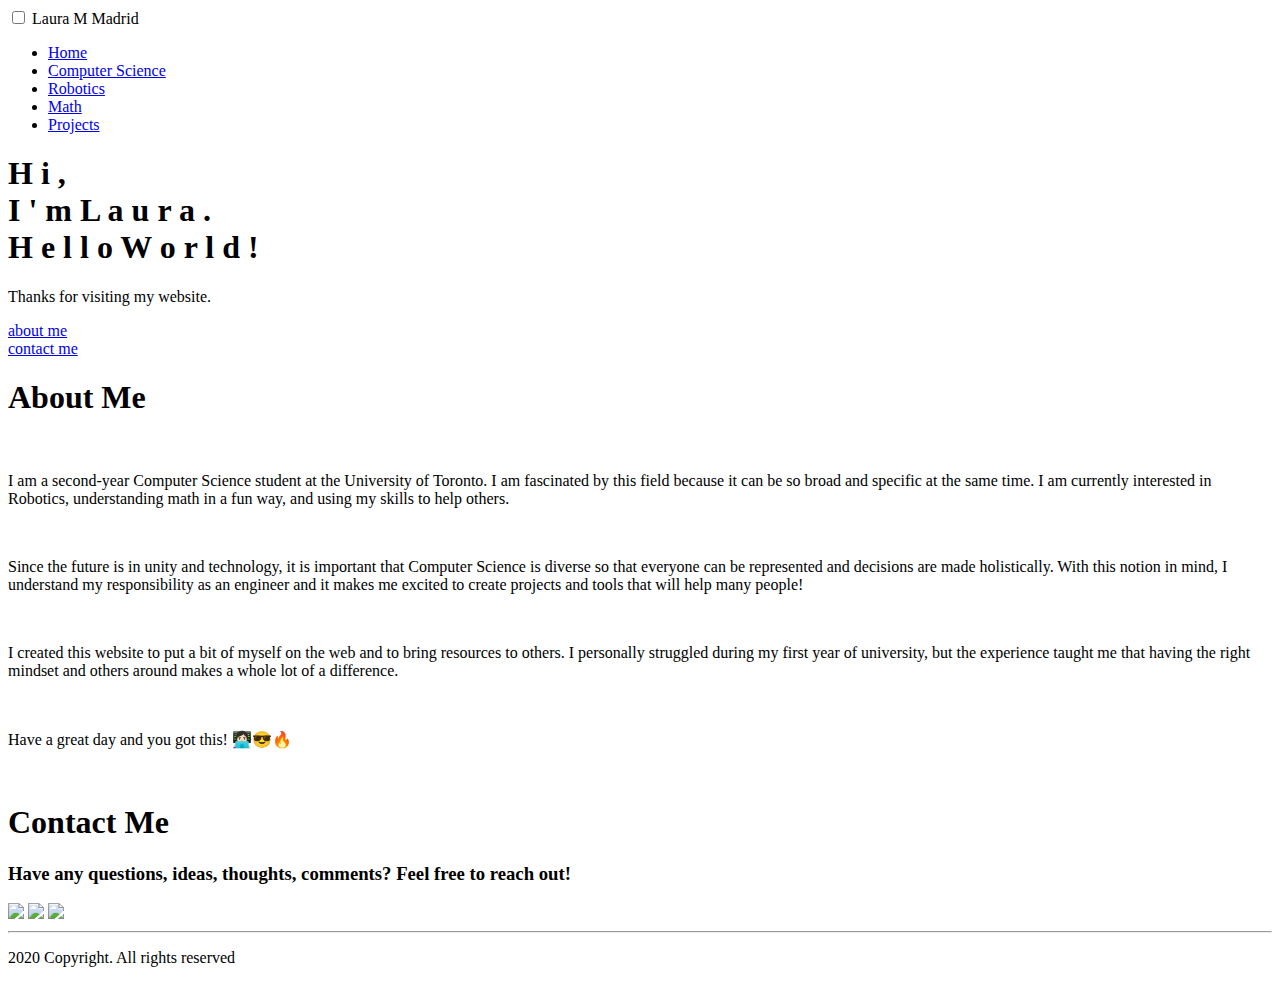
==== index.html @ e2d2ec39 "home page" ====
<!DOCTYPE html>
<html>

<head>
	<meta charset="utf-8" />
	<meta name="viewport" content="width=device-width, initial-scale = 1.0">
	<meta http-equip="X-UA-Compatible" content="ie=edge">
	<link href="https://fonts.googleapis.com/css2?family=Courgette&family=Open+Sans&display=swap" rel="stylesheet" />
	<link rel="stylesheet" href="animate.css" />
	<link rel="stylesheet" href="style.css" />
  <script src="https://kit.fontawesome.com/a076d05399.js"></script>
	<title>Home &#128588;</title>
</head>

<body>
  <div>
  <nav>
      <input type="checkbox" id="check" >
      <label for="check" class= "checkbtn">
        <i class= "fas fa-bars"></i>
      </label>
      <label class ="logo">Laura M Madrid</label>
      <ul>
        <li><a class= "active" href = "#">Home</a></li>
        <li><a href = "ComputerScience.html">Computer Science</a></li>
        <li><a href = "Robotics.html">Robotics</a></li>
        <li><a href = "Math.html">Math</a></li>
        <li><a href = "Projects.html">Projects</a></li>
      </ul>
  </nav>
  <div>
    
	<div class="container main-info-section">
		<div class="text">
			<h1>
				<span style = "--i:1;" >H</span>
        <span style = "--i:2;" class="m-left">i</span>
        <span style = "--i:3;" class="m-left">,</span>
        <br>
        <span style = "--i:4;" >I</span>
        <span style = "--i:5;" class="m-left">'</span>
        <span style = "--i:6;" class="m-left">m</span>
        <span></span>
        <span style = "--i:7;" class="m-left name">L</span>
        <span style = "--i:8;" class="m-left name">a</span>
        <span style = "--i:9;" class="m-left name">u</span>
        <span style = "--i:10;" class="m-left name">r</span>
        <span style = "--i:11;" class="m-left name">a</span>
        <span style = "--i:12;" class="m-left">.</span>
        <br>
        <span class="m-left">H</span>
        <span class="m-left">e</span>
        <span class="m-left">l</span>
        <span class="m-left">l</span>
        <span class="m-left">o</span>
        <span></span>
        <span class="m-left">W</span>
        <span class="m-left">o</span>
        <span class="m-left">r</span>
        <span class="m-left">l</span>
        <span class="m-left">d</span>
        <span class="m-left">!</span>
      </h1>

      <p>Thanks for visiting my website.</p>
      <li><a class="intro-buttons" href="#about">about me</a></li>
      <li><a class="intro-buttons"href="#contact">contact me</a></li>
    </div>
  
    <div class="profile-image">
      <i class="img-1"></i>
      <i class="img-2"></i>
      <i class="img-3"></i>
      <i class="img-4"></i>
      <i class="img-5"></i>
    </div>
    
	</div>
  
  <div class= "container about" id= "about">
    <h1>About Me</h1>
    <div class = "about-me-info">
      <br>
      <p>I am a second-year Computer Science student at the University of Toronto. I am fascinated by this field because it can be so broad and specific at the same time. I am currently interested in Robotics, understanding math in a fun way, and using my skills to help others.
      </p>
      <br>
      <p> Since the future is in unity and technology, it is important that Computer Science is diverse so that everyone can be represented and decisions are made holistically. With this notion in mind, I understand my responsibility as an engineer and it makes me excited to create projects and tools that will help many people! </p>
      <br>
      <p> I created this website to put a bit of myself on the web and to bring resources to others. I personally struggled during my first year of university, but the experience taught me that having the right mindset and others around makes a whole lot of a difference. </p>
      <br>
      <p>Have a great day and you got this! &#128105;&#127995;&#8205;&#128187;&#128526;&#128293;</p>
    </div>
  </div>
  <br>
  <div class="container contact" id="contact">
    <h1>Contact Me</h1>
    <h3 class = "contact-intro">Have any questions, ideas, thoughts, comments? Feel free to reach out! </h3>

    <div class= "ContactButtons">
    <a class= "github" href = "https://github.com/Laura05010"><img src= "icons/Github.png" onmouseover = "this.src= 'icons/GithubHover.png'" onmouseout = "this.src= 'icons/Github.png'"></a>
    <a class= "linkedin" href = "https://www.linkedin.com/in/laura-maldonado-madrid-2b6344190/"><img src= "icons/linkedIn.png" onmouseover = "this.src= 'icons/linkedInHover.png'" onmouseout = "this.src= 'icons/linkedIn.png'"></button></a>
    <a class= "email" href = "mailto:laura.maldonado@mail.utoronto.ca"><img src= "icons/email.png" onmouseover = "this.src= 'icons/EmailHover.png'" onmouseout = "this.src= 'icons/email.png'"></button></a>
  </div>
  </div>
  </div>

  <div>
    <footer>
      <hr>
      <p>2020 Copyright. All rights reserved</p>
    </footer>
  </div>
</body>

</html>
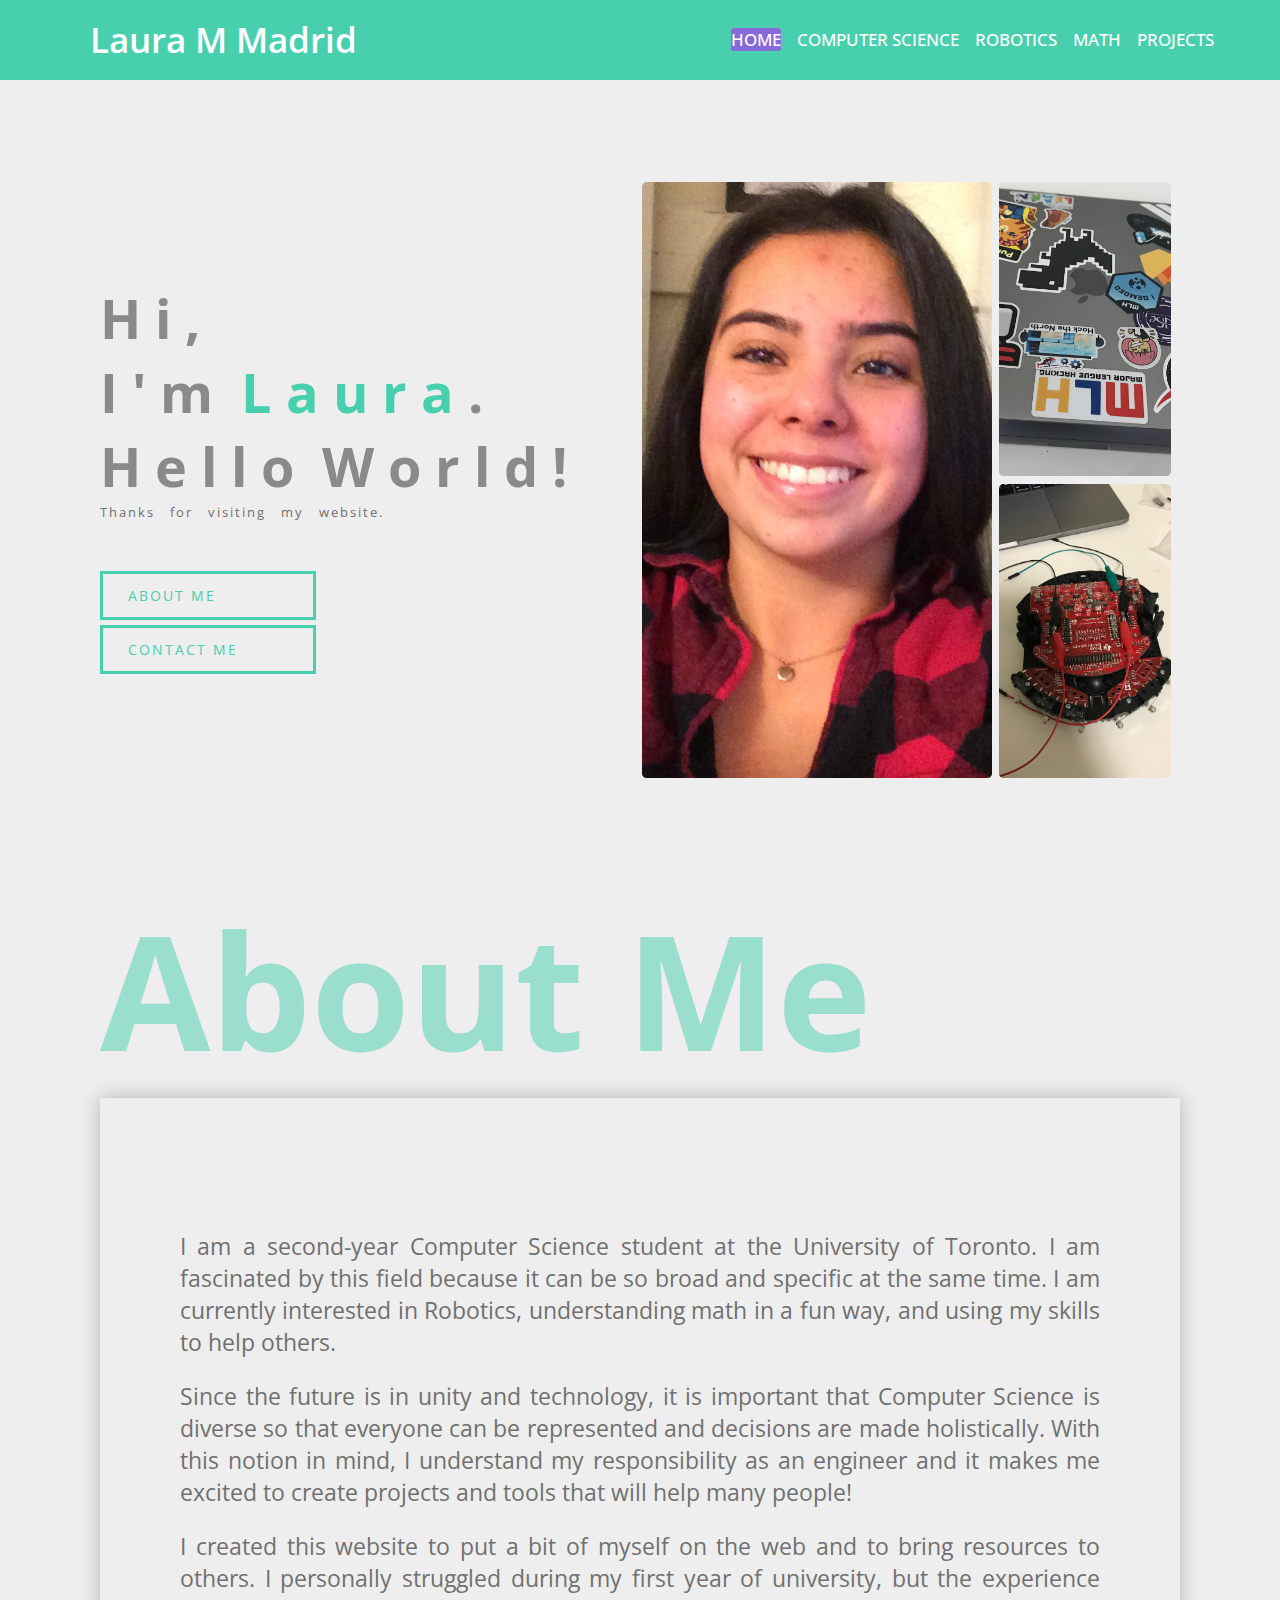
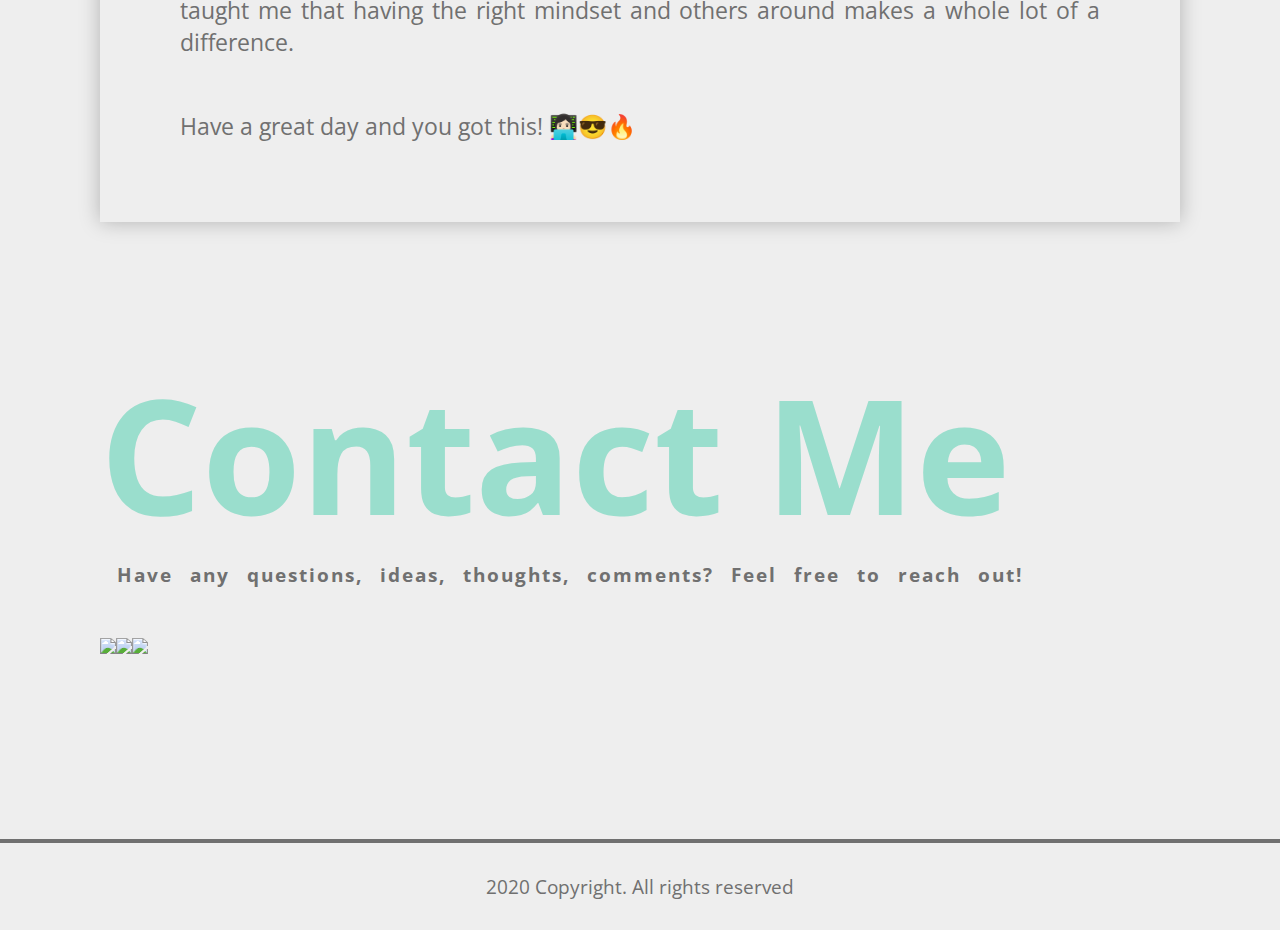
==== commit a71cfe02: "updated website files" ====
--- a/style.css
+++ b/style.css
@@ -0,0 +1,504 @@
+*{
+    margin: 0;
+    padding:0;
+    box-sizing: border-box;
+    font-family: "Open Sans", sans-serif;
+    list-style: none;
+    text-decoration: none;
+  }
+  
+  html{
+    scroll-behavior:smooth;
+  }
+  
+  .html{
+    display: flex;
+    flex-wrap: wrap;
+    justify-content: center;
+    margin-bottom: 40px;
+  }
+  
+  .container{
+    padding: 0 100px 100px;
+  }
+  
+  .main-info-section {
+    display: grid;
+    grid-template-columns: 1fr 1fr;
+    padding: 100px;
+  }
+  
+  nav{
+    background:#48CFAD;
+    height: 80px;
+    width: 100%;
+  }
+  
+  label.logo{
+    color: white;
+    font-size: 35px;
+    line-height: 80px;
+    padding: 0 90px;
+    font-weight:600;
+  }
+  
+  nav ul{
+    float: right;
+    margin-right: 60px;
+  }
+  
+  nav ul li{
+    display: inline-block;
+    line-height: 80px;
+    margin: 0 6px;
+  }
+  
+  nav ul li a{
+    color: white;
+    font-weight: 500;
+    font-size: 17px;
+    padding: 7 13px;
+    border-radius: 3px;
+    text-transform: uppercase;
+  }
+  
+  nav ul li a.active, nav ul li a:hover{
+    background: #8769D9;
+    transition: .5s;
+  }
+  
+  .checkbtn{
+    font-size: 30px;
+    color:white;
+    float: right;
+    line-height: 80px;
+    margin-right: 40px;
+    cursor: pointer;
+    display: none;
+  }
+  
+  #check{
+    display: none;
+  }
+  
+  
+  body{
+    background-color:#eee;
+  }
+  
+  .text p,
+  .about h1,
+  .skills h1,
+  .work h1,
+  .contact h1{
+    color: #707070;
+  }
+  
+  .text{
+    display: flex;
+    flex-direction: column; 
+  /*puts the children in a column */
+    justify-content: center;
+    /* font-size: calc(2.5rem + 1vh); */
+    min-width:250px;
+    /* margin-top: 120px; */
+  }
+  
+  .text h1{
+    min-width:250px;
+    color:#8a8a8a;
+    font-size: calc(2.8rem + 1vh);
+    cursor: context-menu;
+  }
+  
+  @keyframes animate
+  {
+    0%{
+      transform: translateY(0px);
+    }
+    20%{
+      transform: translateY(-20px);
+    }
+    40%, 100%{
+      transform: translateY(0px);
+    }
+  }
+  
+  .text span{
+    display: inline-block;
+  }
+  
+  /* makes the letters jump :) */
+  span:hover{
+    color:#8769D9;
+    transition: all .01s;
+    animation: animate 1s ease-in-out infinite;
+    animation-delay: calc(0.1 * var(--i));
+  }
+  
+  span.name{
+    color: #48CFAD;
+  }
+  
+  span.m.left{
+    margin-left: -10px;
+  }
+  
+  .contact-intro{
+    color:#707070;
+    letter-spacing: 2px;
+    word-spacing: 10px;
+    padding-left:17px;
+  }
+  
+  .text p{
+    min-width: 30%;
+    letter-spacing: 2px;
+    word-spacing: 10px;
+    font-size: .8rem ;
+    padding-bottom:50px;
+  }
+  
+  
+  .text a{
+    text-decoration: none;
+    font-size: .9rem ;
+    text-transform: uppercase;
+    position: relative;
+    /* top: 80px; */
+    /* bottom: 50%; */
+    /* transform: translateY(-50%); */
+    width: 40%;
+    padding: 12px 25px;
+    background-color: none;
+    border: 3px solid #48CFAD;
+    color:#48CFAD;
+    letter-spacing: 2px;
+    overflow: hidden;
+    transition: .5s;
+    display: inline-block;
+  }
+  
+  
+  .text a:hover{
+    color:#fff;
+  }
+  
+  .text a::before{
+    content: '';
+    background-color: #48CFAD;
+    position: absolute;
+    left:0;
+    top: 0;
+    width: 100%;
+    height:0%;
+    z-index: -1;
+    transition: .5s;
+  }
+  
+  .text a:hover::before{
+    height:100%;
+  }
+  /*About me collage */
+  
+  .img-1 {
+    grid-area: img-1;
+    background-image: url(main_images/img1.jpg);
+  }
+  
+  .img-2 {
+    grid-area: img-2;
+    background-image: url(main_images/img2.png);
+  }
+  
+  .img-3 {
+    grid-area: img-3;
+    background-image: url(main_images/img3.jpg);
+  }
+  
+  .img-4 {
+    grid-area: img-4;
+    background-image: url(main_images/img4.png);
+  }
+  
+  .img-5 {
+    grid-area: img-5;
+    background-image: url(main_images/img5.jpg);
+  }
+  
+  .profile-image {
+    /* width: 60%; */
+    height: 600px;
+    /* margin-top: 50px;
+    padding-top: 50px;
+    margin-bottom:200px; */
+    display: grid;
+    grid-template-columns: 1fr 1fr 1fr 1fr;
+    grid-template-rows: auto;
+    grid-gap: 0.2rem;
+    grid-template-areas:
+      "img-1 img-1 img-4 img-3"
+      "img-1 img-1 img-2 img-5";
+  }
+  
+  .profile-image i{
+    background-repeat: no-repeat;
+    background-size: cover;
+    position: relative;
+    display: flex;
+    align-items: center;
+    text-decoration: none;
+    background-position: center;
+    z-index: 100;
+    padding: 1rem 3 rem;
+    border: 2px solid #eee;
+    border-radius: 0.4rem;
+    /*opacity: 0*/
+    transition: opacity 0.5s;
+  }
+  /* .about{
+    margin-top: 100px;
+  } */
+  
+  .about h1,
+  .contact h1{
+    color:#48CFAD;
+    font-size: 10rem;
+    z-index: 0;
+    opacity: 0.5;
+  }
+  
+  
+  .about-me-info{
+    /* max-width: 900px;
+    min-width:250px; */
+    /* background-color: #48CFAD; */
+    box-shadow: 0 0 1.2rem rgba(0,0,0,.25);
+    padding: 80px;
+    position: center;
+    text-align:justify;
+    /* top: -70px;
+    left: 50%;
+    right: 50%; */
+    /* transform: translateX(-50%); */
+    /* z-index:1; */
+  }
+  
+  .about-me-info p{
+    font-size: calc(0.9rem + 1vh);
+    color:#707070;
+  }
+  
+  .about-me-info h2{
+    color:#48CFAD;
+    text-shadow: 1.5px 1.5px rgb(207, 206, 206);
+  }
+  
+  .about-me-info h3{
+    color: #8769D9;
+    text-shadow: 1.5px 1.5px rgb(207, 206, 206);
+  }
+  .about-me-info h4{
+    color:#707070;
+    letter-spacing: 2px;
+    word-spacing: 8px;
+    font-size: .8rem ;
+  }
+  .about-me-info h4 a{
+    text-decoration:none;
+    color:#48CFAD;
+    text-shadow: 1px 1px rgb(207, 206, 206);
+  }
+  
+  .about-me-info li a{
+    color:#707070;
+  }
+  
+  .about-me-info li a:hover{
+    color: #8769D9;
+  }
+  
+  .about-me-info p:nth-child(2),
+  .about-me-info p:last-child{
+    margin-top: 30px;
+  }
+  
+  /* .about img{
+    width: 300px;
+    position: relative;
+    top: -300px;
+    left: calc(100% - 100px);
+    right: calc(100% - 100px);
+    transform: translateX(calc(-100% + 100px));
+  } */
+  
+  
+  .contact{
+    display: flex;
+    /*puts the children in a column */
+    flex-direction: column; 
+    font-size: 1.4 rem;
+    color: #BEBEBE;
+    position: relative;
+    margin-bottom: 50px;
+  }
+  
+  .ContactButtons{ 
+    padding-top: 50px;
+    display:flex;
+    flex-direction: row;
+    /* display: grid; 
+    grid-template-columns: 1fr 1fr 1fr;
+    grid-template-rows: auto;
+    grid-gap: 0.2rem;
+    grid-template-areas:
+      "github linkedin email"; */
+  }
+  
+  /* .github {
+    grid-area: github;
+  }
+  
+  .linkedin {
+    grid-area: linkedin;
+  }
+  
+  .email {
+    grid-area: email;
+  } */
+  
+  
+  
+  footer hr{
+    border: 2px solid #707070;
+    margin-top: 80px;
+  }
+  
+  footer p{
+    text-align: center;
+    color: #707070;
+    font-size: 1.2rem;
+    padding: 30px 0;
+  }
+  @media (max-width: 1500px){
+  .profile-image {
+      min-width:100%;
+      grid-template-columns: 1fr 1fr 1fr ;
+    grid-template-areas:
+      "img-1 img-1 img-3"
+      "img-1 1mg-1 img-5";
+    }
+  }
+  
+  @media (max-width: 952px){
+    label.logo{
+      font-size: 27px;
+      padding-left: 25px;
+    }
+    nav ul li a{
+      font-size: 16px;
+    }
+    .about h1,
+    .contact h1{
+      font-size: 8rem;
+    }
+  
+    .contact-intro,
+    .about-me-info p{
+      font-size: 1.5rem;
+    }
+  }
+  
+  @media (max-width: 858px){
+    .checkbtn{
+      display: block;
+      margin-right: 40px;
+    }
+    ul{
+      position: fixed;
+      width: 100%;
+      height: 100vh;
+      background:#8a8a8a;
+      top: 80px;
+      left: -100%;
+      text-align: center;
+      transition: all .5s;
+    }
+    nav ul li{
+      display: block;
+      margin: 50px 0;
+      line-height: 30px;
+    }
+    nav ul li a{
+      font-size: 20px;
+    }
+    nav ul li a:hover, nav ul li a.active{
+      background: none;
+      color:#48CFAD;
+    }
+    #check:checked ~ ul {
+      left: 0;
+    } 
+    .profile-image {
+      min-width:100%;
+      grid-template-columns: 1fr 1fr 1fr ;
+    grid-template-areas:
+      "img-1 img-3"
+      "img-1 img-5";
+    }
+    .about h1,
+    .contact h1{
+      font-size: 6rem;
+    }
+    .contact-intro,
+    .about-me-info p{
+      font-size: 1.3rem;
+    }
+  
+  }
+  @media screen and (max-width: 800px) {
+  
+    .about h1,
+    .contact h1{
+      font-size: 4rem;
+    }
+    .contact-intro,
+    .about-me-info p{
+      font-size: 1.1rem;
+    }
+  
+    .container{
+      padding: 0 0 30px 30px;
+    }
+    .text{
+      justify-content:center;
+    }
+    
+    .text h1{
+      font-size: 2.2rem;
+    }
+    .text a{
+      text-align:center;
+      min-width:100%;
+    }
+  
+    .profile-image {
+      min-width:100%;
+      grid-template-columns: 1fr ;
+  
+    grid-template-areas:
+      "img-1"
+      "img-1";
+    }
+  
+    .ContactButtons{
+       flex-direction: column;
+      /* grid-template-columns: 1fr ;
+      grid-template-areas:
+        "github"
+        "linkedin"
+        "email "; */
+    }
+  
+  }
+  